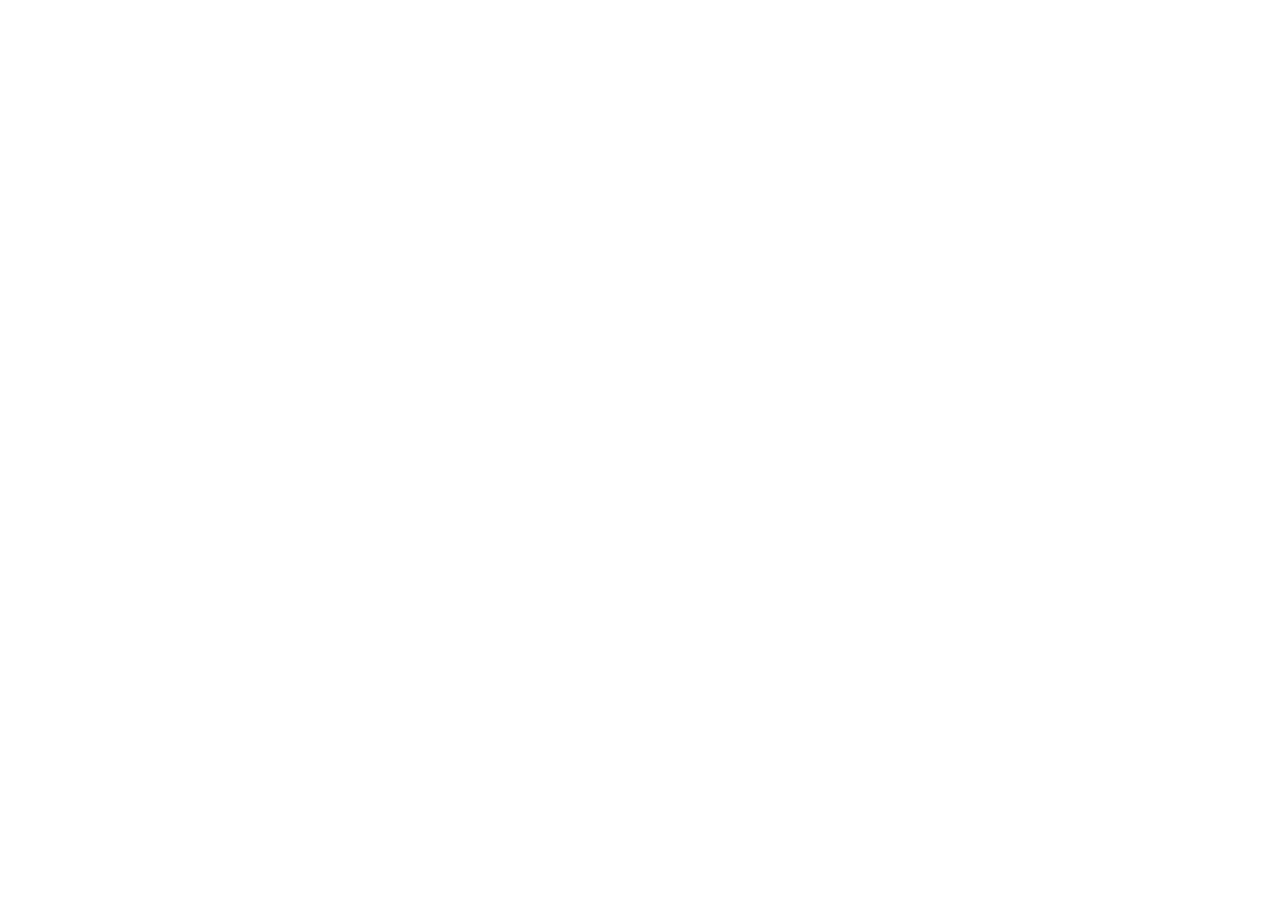
==== index.html @ c79061e7 "Initial commit" ====
<!DOCTYPE html>
<html>
    <head>
        <!-- Required meta tags -->
        <meta charset="utf-8">
        <meta name="viewport" content="width=device-width, initial-scale=1">

        <link href="https://cdn.jsdelivr.net/npm/bootstrap@5.3.0-alpha1/dist/css/bootstrap.min.css" rel="stylesheet" />
        <link href="style.css" rel="stylesheet" type="text/css" />
        <style>
            /* CSS */
            
        </style>
        
        <title>Title</title>
    </head>
    <body>
        <!-- HTML -->
        
        
        <script src="https://cdn.jsdelivr.net/npm/bootstrap@5.3.0-alpha1/dist/js/bootstrap.bundle.min.js"></script>
        <!-- <script src="script.js"></script> -->
        <script>
            // JS
            
            
        </script>
    </body>
</html>
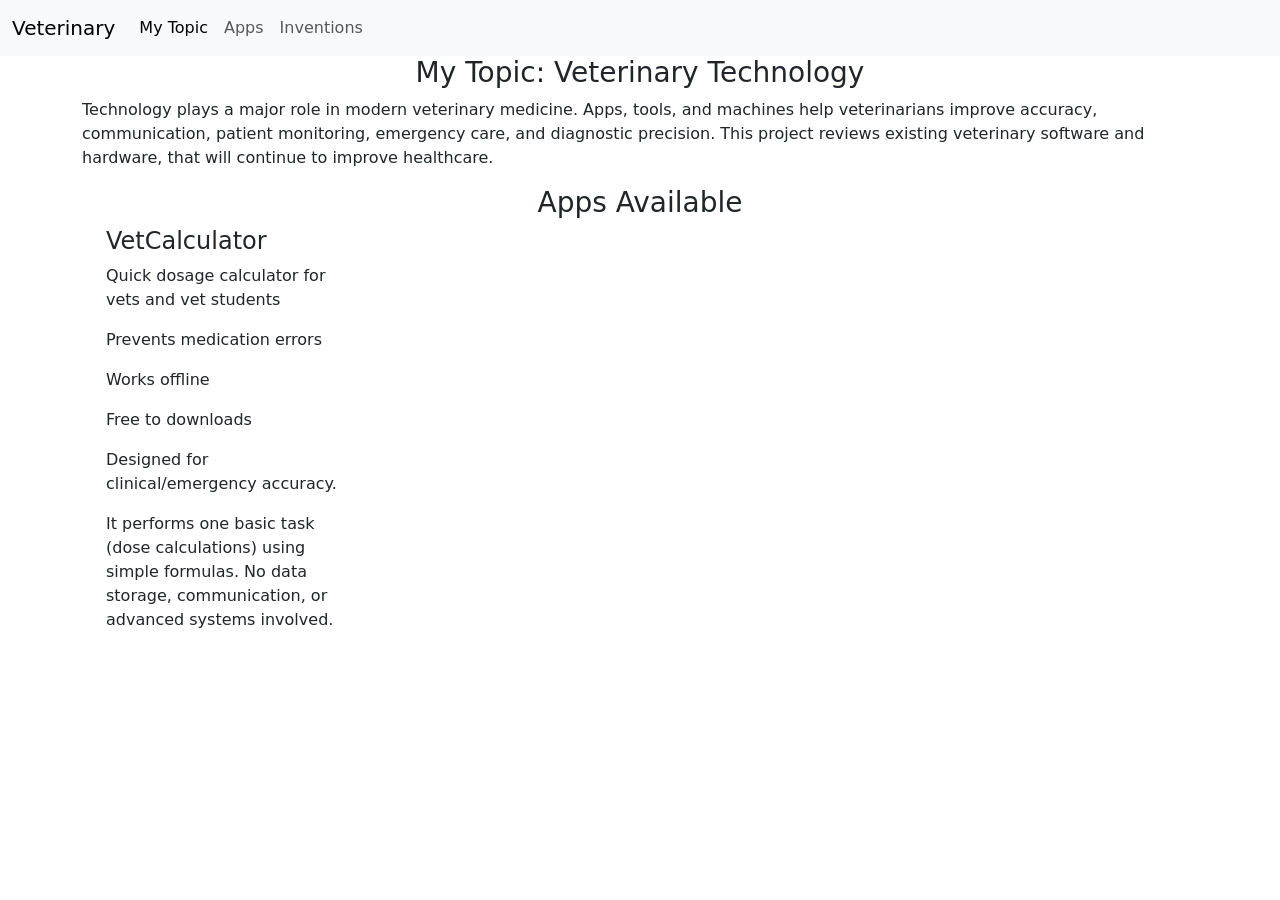
==== commit 691b7ec7: "done with part 1" ====
--- a/index.html
+++ b/index.html
@@ -4,26 +4,65 @@
         <!-- Required meta tags -->
         <meta charset="utf-8">
         <meta name="viewport" content="width=device-width, initial-scale=1">
-
+        <title>Veterinary</title>
         <link href="https://cdn.jsdelivr.net/npm/bootstrap@5.3.0-alpha1/dist/css/bootstrap.min.css" rel="stylesheet" />
         <link href="style.css" rel="stylesheet" type="text/css" />
         <style>
+
+
             /* CSS */
-            
+
         </style>
-        
-        <title>Title</title>
     </head>
+    <nav class="navbar navbar-expand-lg bg-body-tertiary">
+  <div class="container-fluid">
+    <a class="navbar-brand" href="#">Veterinary</a>
+    <button class="navbar-toggler" type="button" data-bs-toggle="collapse" data-bs-target="#navbarNavAltMarkup" aria-controls="navbarNavAltMarkup" aria-expanded="false" aria-label="Toggle navigation">
+      <span class="navbar-toggler-icon"></span>
+    </button>
+    <div class="collapse navbar-collapse" id="navbarNavAltMarkup">
+      <div class="navbar-nav">
+        <a class="nav-link active" aria-current="page" href="#">My Topic</a>
+        <a class="nav-link" href="#">Apps</a>
+        <a class="nav-link" href="#">Inventions</a>
+      </div>
+    </div>
+  </div>
+</nav>
     <body>
-        <!-- HTML -->
-        
-        
+
+
+        <div class="container" id="begin-content">
+        <div class="jumbotron dark-brown row">
+                <h3 class="text-center">My Topic: Veterinary Technology</h3>
+                <p>Technology plays a major role in modern veterinary medicine. Apps, tools, and machines help veterinarians improve accuracy, communication, patient monitoring, emergency care, and diagnostic precision. This project reviews existing veterinary software and hardware, that will continue to improve healthcare.  </p>
+            </div>
+
+
+        <div class="container-fluid dark-brown" id="Apps content">
+        <div class="container">
+            <h3 class="text-center">Apps Available </h3>
+            <div class="row">
+                <div class="col-sm-6 col-md-3">
+                    <h4>VetCalculator</h4>
+                    <p>Quick dosage calculator for vets and vet students </p>
+                    <p>Prevents medication errors</p>
+                    <p>Works offline </p>
+                    <p>Free to downloads </p>
+                    <p>Designed for clinical/emergency accuracy. </p>
+                    <p>It performs one basic task (dose calculations) using simple formulas. No data storage, communication, or advanced systems involved. </p>
+
+
+
+
+
+
         <script src="https://cdn.jsdelivr.net/npm/bootstrap@5.3.0-alpha1/dist/js/bootstrap.bundle.min.js"></script>
         <!-- <script src="script.js"></script> -->
         <script>
             // JS
-            
-            
+
+
         </script>
     </body>
-</html>+</html>
--- a/style.css
+++ b/style.css
@@ -0,0 +1,13 @@
+h2 {
+    font-size: 35px;
+}
+
+h2 {
+    font-family: "Inter", sans-serif;
+    font-weight: 450;
+    font-size: 39px;
+}
+
+
+
+
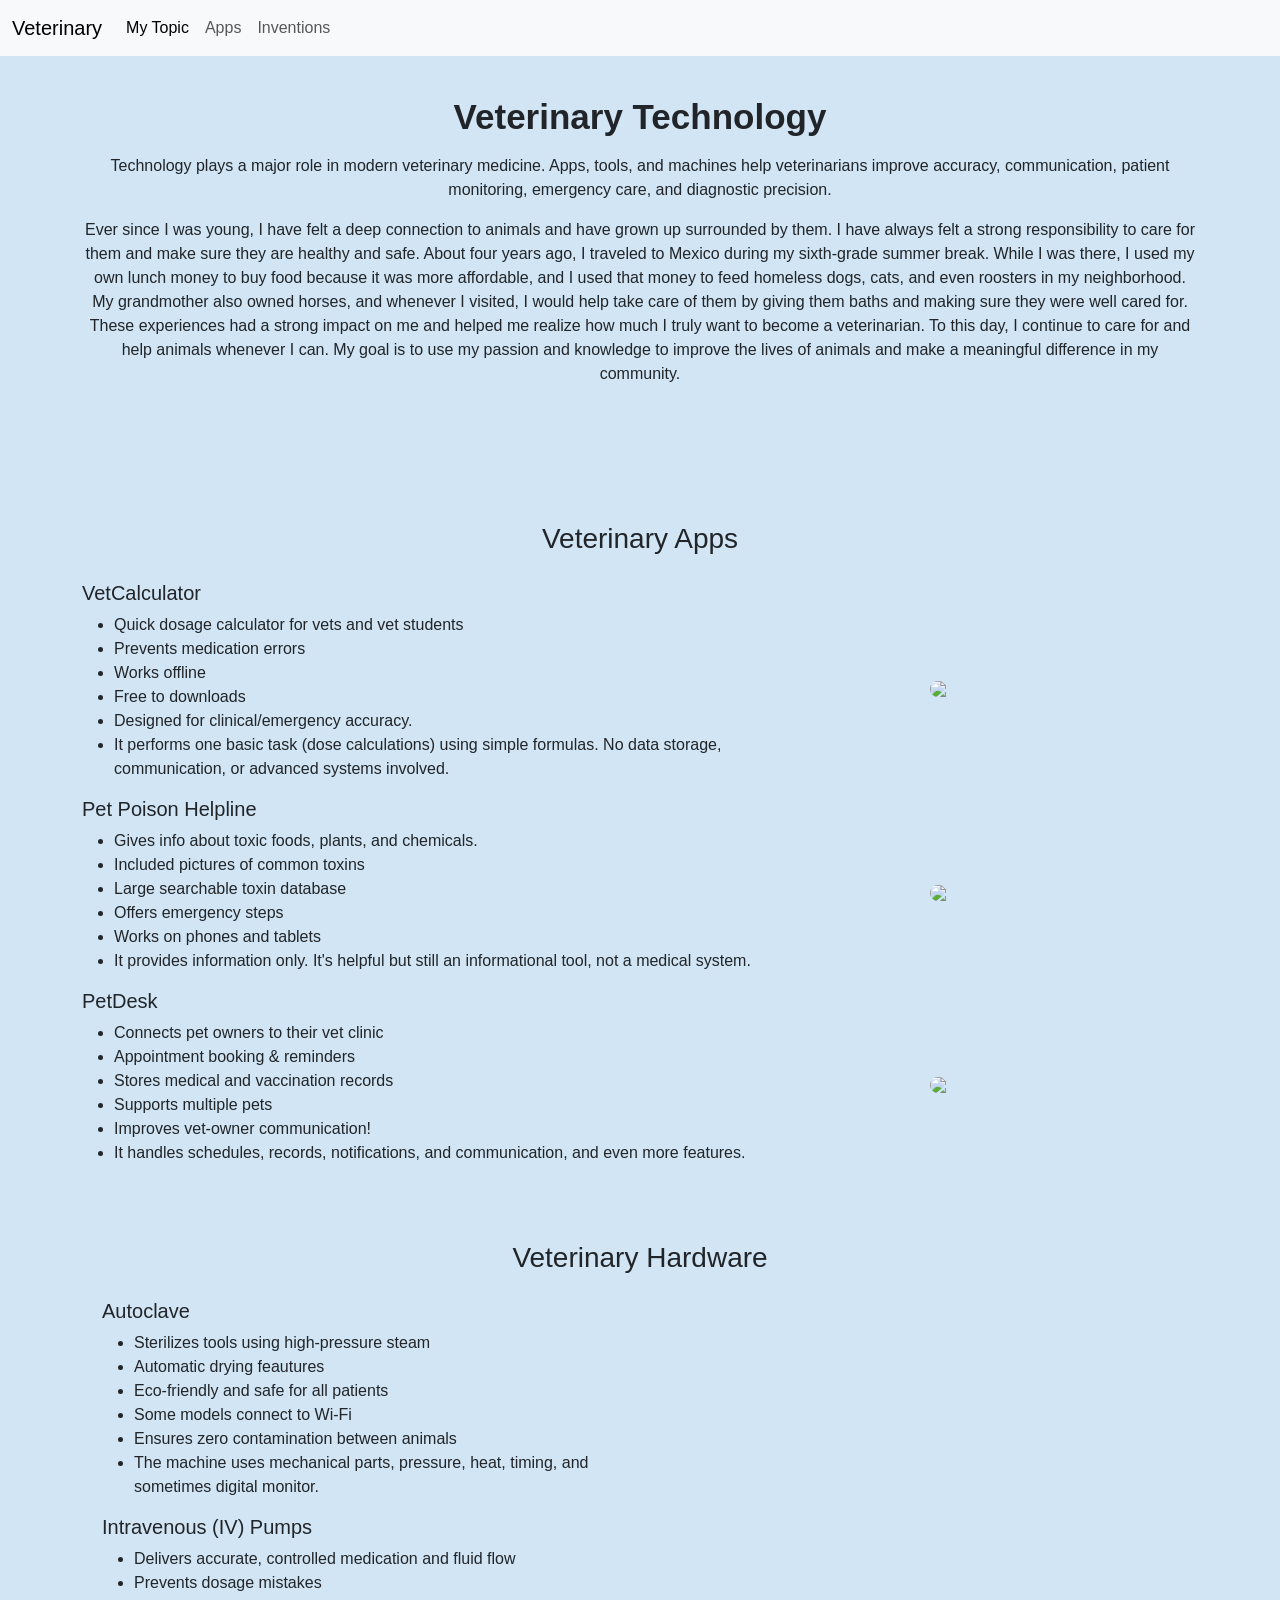
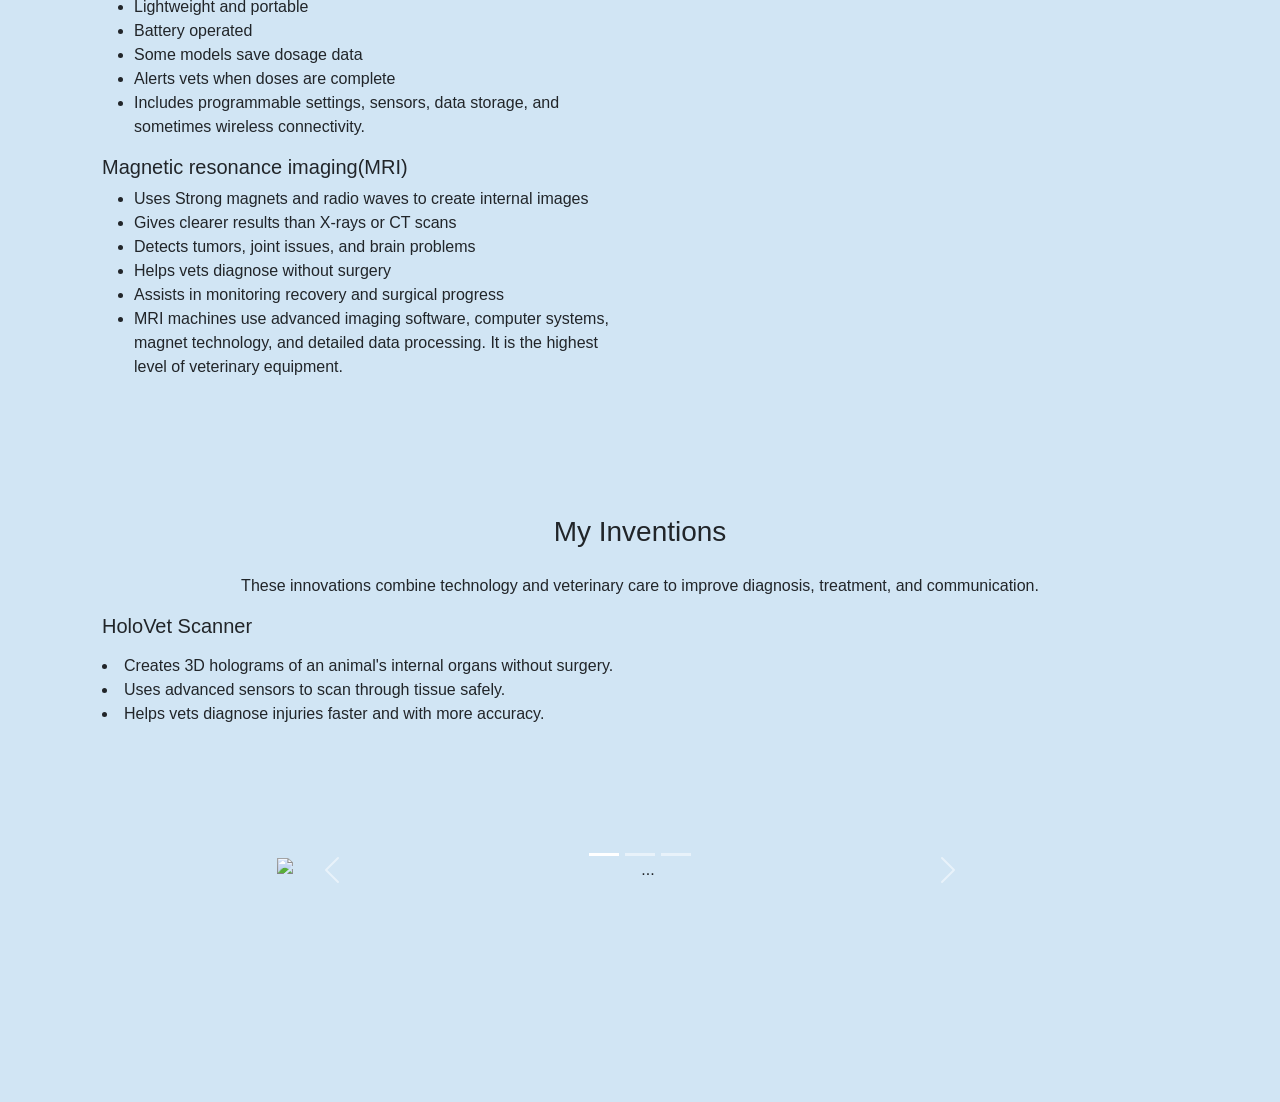
==== commit 302c103f: "pushed website" ====
--- a/index.html
+++ b/index.html
@@ -4,13 +4,11 @@
         <!-- Required meta tags -->
         <meta charset="utf-8">
         <meta name="viewport" content="width=device-width, initial-scale=1">
-        <title>Veterinary</title>
+        <title>Veterinary Technology</title>
         <link href="https://cdn.jsdelivr.net/npm/bootstrap@5.3.0-alpha1/dist/css/bootstrap.min.css" rel="stylesheet" />
         <link href="style.css" rel="stylesheet" type="text/css" />
         <style>
 
-
-            /* CSS */
 
         </style>
     </head>
@@ -29,33 +27,213 @@
     </div>
   </div>
 </nav>
-    <body>
-
-
-        <div class="container" id="begin-content">
-        <div class="jumbotron dark-brown row">
-                <h3 class="text-center">My Topic: Veterinary Technology</h3>
-                <p>Technology plays a major role in modern veterinary medicine. Apps, tools, and machines help veterinarians improve accuracy, communication, patient monitoring, emergency care, and diagnostic precision. This project reviews existing veterinary software and hardware, that will continue to improve healthcare.  </p>
-            </div>
-
-
-        <div class="container-fluid dark-brown" id="Apps content">
+    <section id="topic" class="section text-center">
+        <div class="container section-box">
+        <h2>Veterinary Technology</h2>
+
+
+
+        <p class="mt-3">
+            Technology plays a major role in modern veterinary medicine. Apps, tools, and machines help veterinarians improve accuracy, communication, patient monitoring, emergency care, and diagnostic precision.</p>
+        </p>
+
+        <p>
+            Ever since I was young, I have felt a deep connection to animals and have grown up surrounded by them. I have always felt a strong responsibility to care for them and make sure they are healthy and safe. About four years ago, I traveled to Mexico during my sixth-grade summer break. While I was there, I used my own lunch money to buy food because it was more affordable, and I used that money to feed homeless dogs, cats, and even roosters in my neighborhood.
+
+            My grandmother also owned horses, and whenever I visited, I would help take care of them by giving them baths and making sure they were well cared for. These experiences had a strong impact on me and helped me realize how much I truly want to become a veterinarian.
+
+            To this day, I continue to care for and help animals whenever I can. My goal is to use my passion and knowledge to improve the lives of animals and make a meaningful difference in my community.
+        </p>
+        </div>
+        </section>
+
+        <section id="apps" class="section">
         <div class="container">
-            <h3 class="text-center">Apps Available </h3>
-            <div class="row">
-                <div class="col-sm-6 col-md-3">
-                    <h4>VetCalculator</h4>
-                    <p>Quick dosage calculator for vets and vet students </p>
-                    <p>Prevents medication errors</p>
-                    <p>Works offline </p>
-                    <p>Free to downloads </p>
-                    <p>Designed for clinical/emergency accuracy. </p>
-                    <p>It performs one basic task (dose calculations) using simple formulas. No data storage, communication, or advanced systems involved. </p>
-
-
-
-
-
+            <h3 class="text-center">Veterinary Apps</h3>
+
+            <div class="box">
+        <div class="row align-items-center">
+
+                <div class="col-md-8">
+                <h5>VetCalculator</h5>
+                <ul>
+                    <li>Quick dosage calculator for vets and vet students </li>
+                    <li>Prevents medication errors</li>
+                    <li>Works offline </li>
+                    <li>Free to downloads </li>
+                    <li>Designed for clinical/emergency accuracy. </li>
+                    <li>It performs one basic task (dose calculations) using simple formulas. No data storage, communication, or advanced systems involved. </li>
+                </ul>
+            </div>
+
+            <div class="col-md-4">
+                <img src="https://play-lh.googleusercontent.com/Df9avM9VglJViPwrc9dJSHzu2tHljdbNBXBa_Hwi-IRsRoe0bryLy_2vdYew3vF5cUU"
+                class="app-img">
+                </div>
+
+
+                 <div class="box">
+                <div class="row align-items-center">
+
+                <div class="col-md-8">
+                <h5>Pet Poison Helpline</h5>
+                <ul>
+                    <li>Gives info about toxic foods, plants, and chemicals. </li>
+                    <li>Included pictures of common toxins</li>
+                    <li>Large searchable toxin database</li>
+                    <li>Offers emergency steps</li>
+                    <li>Works on phones and tablets</li>
+                    <li>It provides information only. It's helpful but still an informational tool, not a medical system.</li>
+                </ul>
+
+            </div>
+
+                 <div class="col-md-4">
+                <img src=https://is1-ssl.mzstatic.com/image/thumb/Purple113/v4/1b/08/1c/1b081c41-27dc-a6ee-654c-ec5f348fa02e/AppIcon-0-1x_U007emarketing-0-85-220-0-5.png/1200x630wa.jpg" class="app-img">
+                </div>
+
+                <div class="box">
+                <div class="row align-items-center">
+
+                <div class="col-md-8">
+                <h5>PetDesk</h5>
+                <ul>
+                    <li>Connects pet owners to their vet clinic </li>
+                    <li>Appointment booking & reminders </li>
+                    <li>Stores medical and vaccination records</li>
+                    <li>Supports multiple pets</li>
+                    <li>Improves vet-owner communication!</li>
+                    <li>It handles schedules, records, notifications, and communication, and even more features.</li>
+                </ul>
+            </div>
+
+            <div class="col-md-4">
+                <img src="https://play-lh.googleusercontent.com/-3gZzgPa9FwSl4FtpwWyE6Pc0M-bJXBDUEVofoixlimp2ZYl0F7-VbHDM9kadu2x57w" class="app-img">
+                </div>
+
+                <section class="section">
+                    <div class="container">
+                      <h3 class="text-center">Veterinary Hardware</h3>
+
+              <div class="row">
+
+                <div class="col-md-6">
+                    <div class="box">
+                <h5>Autoclave</h5>
+                <ul>
+                    <li>Sterilizes tools using high-pressure steam </li>
+                    <li>Automatic drying feautures </li>
+                    <li>Eco-friendly and safe for all patients</li>
+                    <li>Some models connect to Wi-Fi</li>
+                    <li>Ensures zero contamination between animals</li>
+                    <li>The machine uses mechanical parts, pressure, heat, timing, and sometimes digital monitor.</li>
+                </ul>
+
+                   </div>
+
+
+
+                   <div class="box">
+                <h5>Intravenous (IV) Pumps</h5>
+                <ul>
+                    <li>Delivers accurate, controlled medication and fluid flow </li>
+                    <li>Prevents dosage mistakes</li>
+                    <li>Lightweight and portable</li>
+                    <li>Battery operated</li>
+                    <li>Some models save dosage data</li>
+                    <li>Alerts vets when doses are complete</li>
+                    <li>Includes programmable settings, sensors, data storage, and sometimes wireless connectivity.</li>
+                </ul>
+
+                   </div>
+
+                   <div class="box">
+                <h5>Magnetic resonance imaging(MRI)</h5>
+                <ul>
+                    <li>Uses Strong magnets and radio waves to create internal images</li>
+                    <li>Gives clearer results than X-rays or CT scans</li>
+                    <li>Detects tumors, joint issues, and brain problems</li>
+                    <li>Helps vets diagnose without surgery</li>
+                    <li>Assists in monitoring recovery and surgical progress</li>
+                    <li>MRI machines use advanced imaging software, computer systems, magnet technology, and detailed data processing. It is the highest level of veterinary equipment.</li>
+                </ul>
+            </div>
+        </section>
+
+            <section id="inventions"
+            class="section">
+            <div class="container">
+                <h3 class="text-center">My Inventions</h3>
+
+                <p class="text-center">These innovations combine technology and veterinary care to improve diagnosis, treatment, and communication.
+                </p>
+
+                <div class="row">
+
+                <div class="col-md-6">
+                <div class="box">
+                <h5>HoloVet Scanner</h5>
+                <P>
+                    <li>Creates 3D holograms of an animal's internal organs without surgery.
+                    <li>Uses advanced sensors to scan through tissue safely.
+                    <li>Helps vets diagnose injuries faster and with more accuracy.
+
+          </p>
+        </div>
+      </div>
+                </P>
+
+
+                <div class="aframe box">
+                    <a-scene embedded>
+                    <a-box position="0 1 -3"color="blue></a-box>
+                    <a-camera position="0 1.6 0"></a-camera>
+                    </a-scene>
+                    </div>
+
+
+                    <section class="section">
+                        <div class="container text-center">
+
+
+        <div id="carouselExampleCaptions" class="carousel slide">
+  <div class="carousel-indicators">
+    <button type="button" data-bs-target="#carouselExampleCaptions" data-bs-slide-to="0" class="active" aria-current="true" aria-label="Slide 1"></button>
+    <button type="button" data-bs-target="#carouselExampleCaptions" data-bs-slide-to="1" aria-label="Slide 2"></button>
+    <button type="button" data-bs-target="#carouselExampleCaptions" data-bs-slide-to="2" aria-label="Slide 3"></button>
+  </div>
+  <div class="carousel-inner">
+    <div class="carousel-item active">
+      <img src="https://github.com/user-attachments/assets/8af247ac-048a-4324-99e9-edb4655b66dc" class="d-block w-100" alt="...">
+      <div class="carousel-caption d-none d-md-block">
+        <h5>HOLO-VET SCANNER</h5>
+        <p>A scanner that creates 3D images of an animal’s internal organs, helping veterinarians diagnose conditions quickly and without surgery.</p>
+      </div>
+    </div>
+    <div class="carousel-item">
+      <img src="https://github.com/user-attachments/assets/a8497831-e5e3-4878-b86f-2ae6dce31ac6" class="d-block w-100" alt="...">
+      <div class="carousel-caption d-none d-md-block">
+        <h5>SMARTBANDAGE</h5>
+        <p>An advanced bandage that monitors wounds in real time, detecting infection and sending alerts to veterinarians to improve healing.</p>
+      </div>
+    </div>
+    <div class="carousel-item">
+      <img src="https://github.com/user-attachments/assets/855fb7d8-e693-4d19-b00f-d919a4e7f797" class="d-block w-100" alt="...">
+      <div class="carousel-caption d-none d-md-block">
+        <h5>PET EMOTIONS TRANSLATOR </h5>
+        <p>A device that analyzes body signals and heart rate to understand an animal’s emotions, helping both vets and animals with better and more comfortable care.</p>
+      </div>
+    </div>
+  </div>
+  <button class="carousel-control-prev" type="button" data-bs-target="#carouselExampleCaptions" data-bs-slide="prev">
+    <span class="carousel-control-prev-icon" aria-hidden="true"></span>
+    <span class="visually-hidden">Previous</span>
+  </button>
+  <button class="carousel-control-next" type="button" data-bs-target="#carouselExampleCaptions" data-bs-slide="next">
+    <span class="carousel-control-next-icon" aria-hidden="true"></span>
+    <span class="visually-hidden">Next</span>
+  </button>
+</div>
 
         <script src="https://cdn.jsdelivr.net/npm/bootstrap@5.3.0-alpha1/dist/js/bootstrap.bundle.min.js"></script>
         <!-- <script src="script.js"></script> -->
--- a/style.css
+++ b/style.css
@@ -1,13 +1,55 @@
-h2 {
-    font-size: 35px;
+body {
+  font-family: "Inter", sans-serif;
+  background-color: #D1E5F4;
 }
 
+
+#topic {
+  margin-top: -20px;
+}
+
+
 h2 {
-    font-family: "Inter", sans-serif;
-    font-weight: 450;
-    font-size: 39px;
+  font-size: 35px;
+  font-weight: 600;
+}
+
+h3 {
+  margin-bottom: 25px;
+}
+
+
+.carousel {
+  width: 70%;
+  margin: 40px auto;
+}
+
+
+.app-img {
+  width: 80%;
+  max-width: 180px;
+  height: auto;
+  display: block;
+  margin: 0 auto;
+  border-radius: 10px;
+}
+
+
+.section {
+  padding: 60px 20px;
+}
+
+
+.container .section-box {
+  max-width: 900px;
+  margin: 0 auto;
+  padding: 40px;
+  background: white;
+  border-radius: 12px;
+
 }
 
 
 
 
+
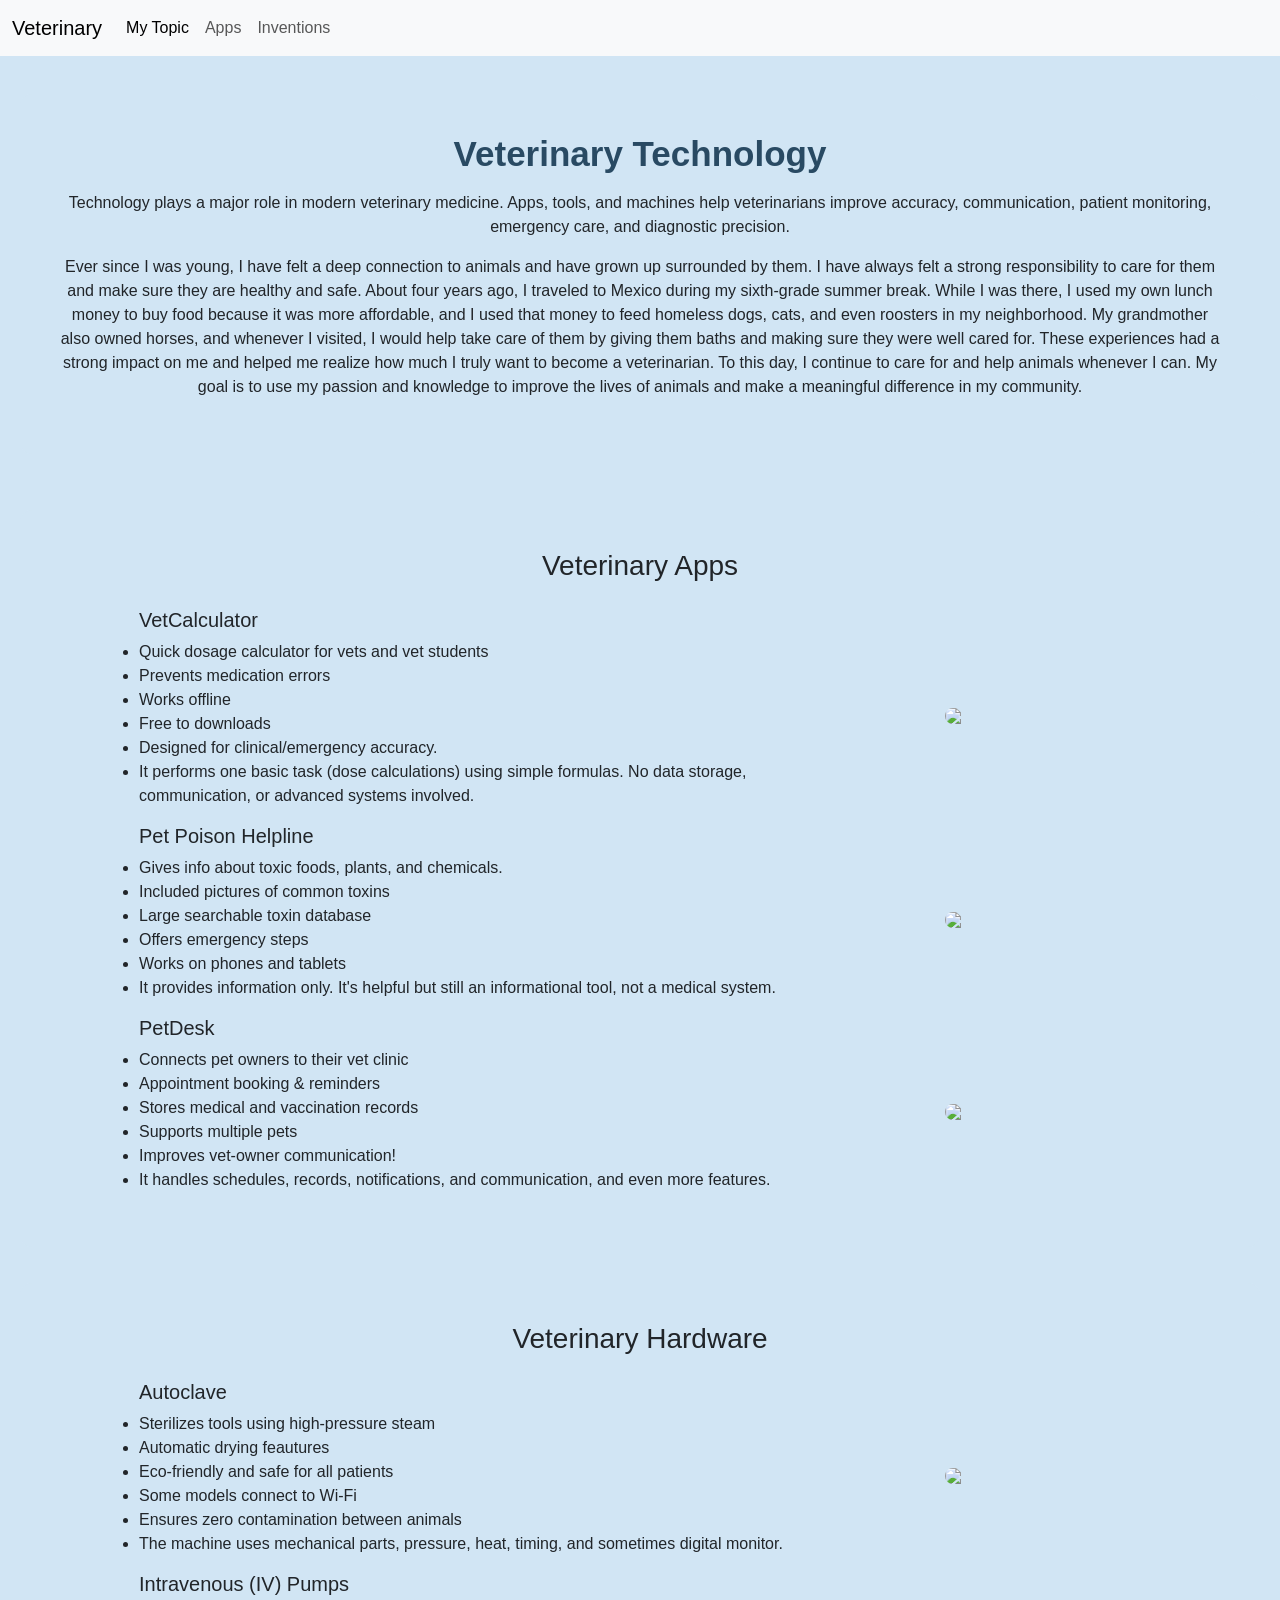
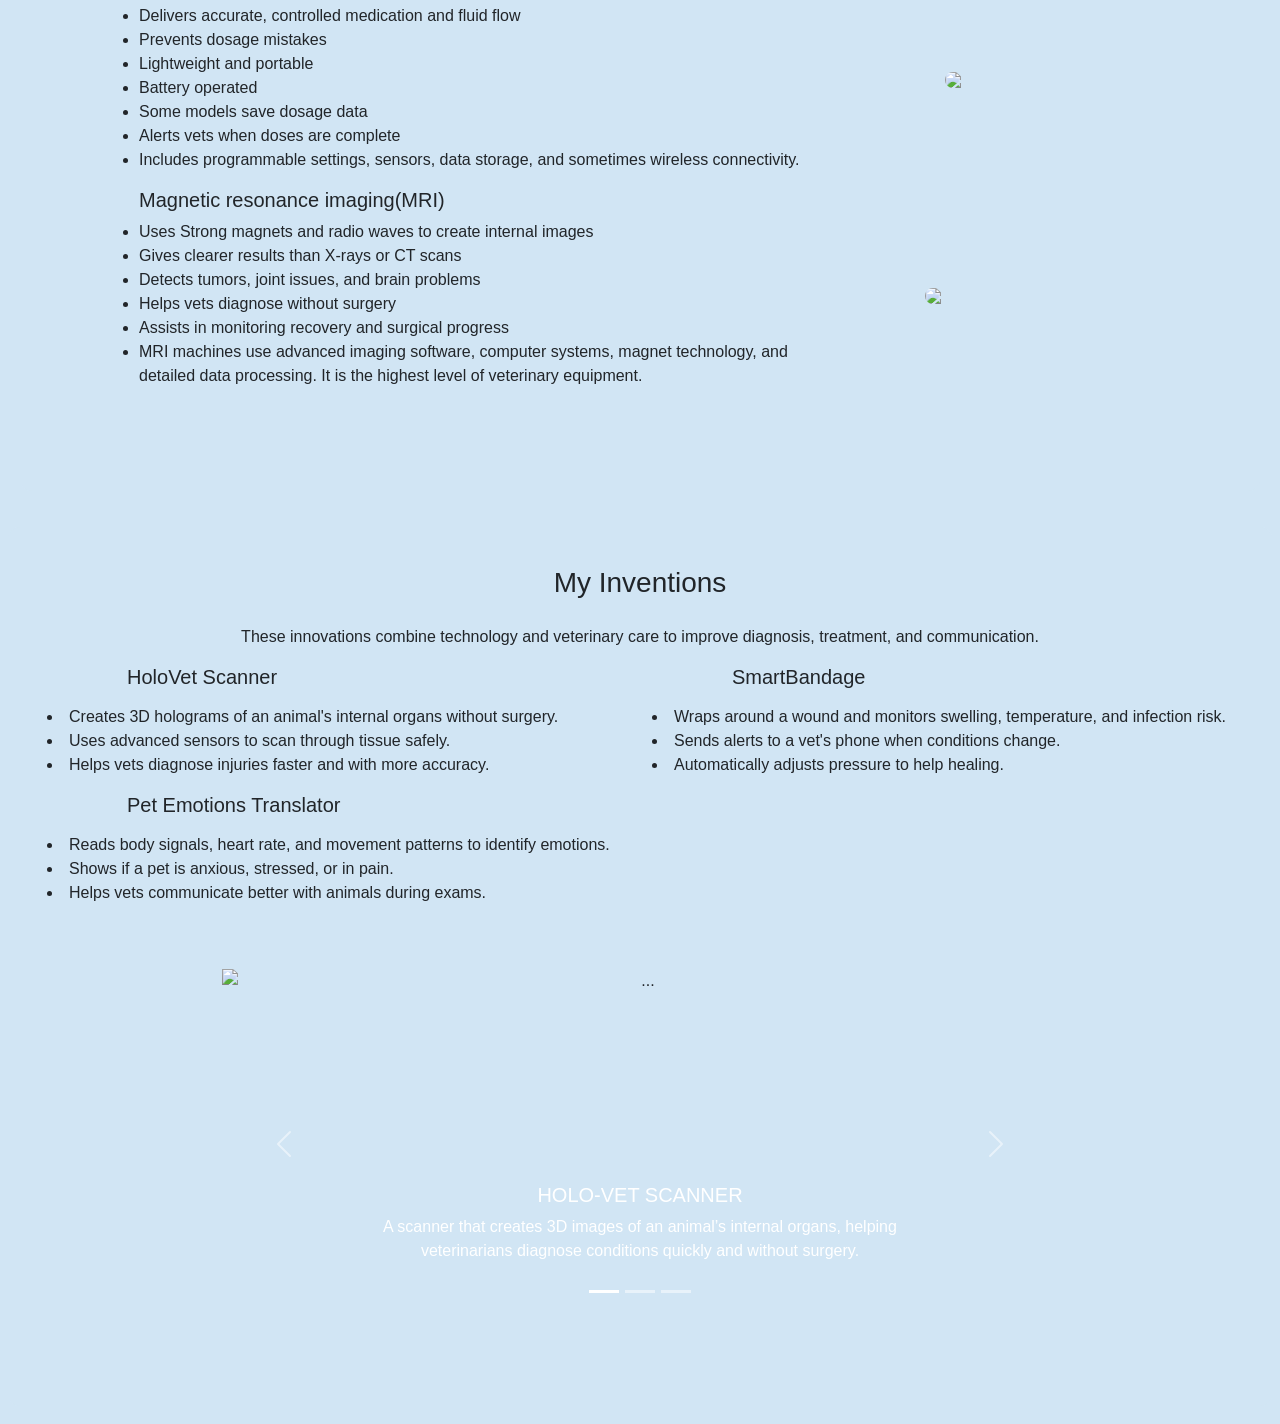
==== commit 3205fdab: "smartbandage fix" ====
--- a/index.html
+++ b/index.html
@@ -8,7 +8,6 @@
         <link href="https://cdn.jsdelivr.net/npm/bootstrap@5.3.0-alpha1/dist/css/bootstrap.min.css" rel="stylesheet" />
         <link href="style.css" rel="stylesheet" type="text/css" />
         <style>
-
 
         </style>
     </head>
@@ -27,11 +26,9 @@
     </div>
   </div>
 </nav>
-    <section id="topic" class="section text-center">
+      <section id="topic" class="section text-center">
         <div class="container section-box">
         <h2>Veterinary Technology</h2>
-
-
 
         <p class="mt-3">
             Technology plays a major role in modern veterinary medicine. Apps, tools, and machines help veterinarians improve accuracy, communication, patient monitoring, emergency care, and diagnostic precision.</p>
@@ -47,8 +44,8 @@
         </div>
         </section>
 
-        <section id="apps" class="section">
-        <div class="container">
+        <section id="topic" class="section text">
+        <div class="container section-box">
             <h3 class="text-center">Veterinary Apps</h3>
 
             <div class="box">
@@ -66,6 +63,7 @@
                 </ul>
             </div>
 
+
             <div class="col-md-4">
                 <img src="https://play-lh.googleusercontent.com/Df9avM9VglJViPwrc9dJSHzu2tHljdbNBXBa_Hwi-IRsRoe0bryLy_2vdYew3vF5cUU"
                 class="app-img">
@@ -107,18 +105,21 @@
                 </ul>
             </div>
 
+
+
             <div class="col-md-4">
                 <img src="https://play-lh.googleusercontent.com/-3gZzgPa9FwSl4FtpwWyE6Pc0M-bJXBDUEVofoixlimp2ZYl0F7-VbHDM9kadu2x57w" class="app-img">
                 </div>
-
-                <section class="section">
-                    <div class="container">
+                 </section>
+
+        <section id="hardware" class="section text">
+        <div class="container section-box">
                       <h3 class="text-center">Veterinary Hardware</h3>
 
-              <div class="row">
-
-                <div class="col-md-6">
-                    <div class="box">
+              <div class="box">
+                <div class="row align-items-center">
+
+                <div class="col-md-8">
                 <h5>Autoclave</h5>
                 <ul>
                     <li>Sterilizes tools using high-pressure steam </li>
@@ -128,13 +129,21 @@
                     <li>Ensures zero contamination between animals</li>
                     <li>The machine uses mechanical parts, pressure, heat, timing, and sometimes digital monitor.</li>
                 </ul>
-
                    </div>
 
-
-
-                   <div class="box">
+                   <div class="col-md-4">
+                <img src="https://www.priorclave.com/en-us/wp-content/uploads/sites/3/2018/09/autoclave-double-door-steam-autoclave-01-640x640.png"
+                class="app-img">
+                </div>
+
+              </div>
+            </div>
+                    <div class="box">
+                   <div class="row align-items-center mb-5">
+
+                   <div class="col-md-8">
                 <h5>Intravenous (IV) Pumps</h5>
+
                 <ul>
                     <li>Delivers accurate, controlled medication and fluid flow </li>
                     <li>Prevents dosage mistakes</li>
@@ -143,12 +152,22 @@
                     <li>Some models save dosage data</li>
                     <li>Alerts vets when doses are complete</li>
                     <li>Includes programmable settings, sensors, data storage, and sometimes wireless connectivity.</li>
-                </ul>
-
+                     </ul>
                    </div>
 
-                   <div class="box">
+
+                <div class="col-md-4">
+                <img src="https://www.antechdiagnostics.com/wp-content/uploads/2024/12/VetIV_Left-wpcf_350x271.png"
+                class="app-img">
+                </div>
+
+
+                <div class="box"></div>
+                <div class="row align-items-center">
+
+                <div class="col-md-8">
                 <h5>Magnetic resonance imaging(MRI)</h5>
+
                 <ul>
                     <li>Uses Strong magnets and radio waves to create internal images</li>
                     <li>Gives clearer results than X-rays or CT scans</li>
@@ -158,11 +177,24 @@
                     <li>MRI machines use advanced imaging software, computer systems, magnet technology, and detailed data processing. It is the highest level of veterinary equipment.</li>
                 </ul>
             </div>
-        </section>
-
+
+            <div class="col-md-4">
+                <img src="https://cff2.earth.com/uploads/2018/10/16191600/MRI-scans-show-that-dogs-can-understand-some-of-what-we-say.jpg"
+                class="app-img">
+                </div>
+
+                </div>
+              </div>
+
+            </div>
+          </section>
+
+          <div class="row">
+
+            <div
             <section id="inventions"
             class="section">
-            <div class="container">
+            <div class="container section-box">
                 <h3 class="text-center">My Inventions</h3>
 
                 <p class="text-center">These innovations combine technology and veterinary care to improve diagnosis, treatment, and communication.
@@ -181,8 +213,29 @@
           </p>
         </div>
       </div>
-                </P>
-
+
+                <div class="col-md-6">
+                <div class="box">
+                <h5>SmartBandage</h5>
+                <P>
+                    <li>Wraps around a wound and monitors swelling, temperature, and infection risk.
+                    <li>Sends alerts to a vet's phone when conditions change.
+                    <li>Automatically adjusts pressure to help healing.
+          </p>
+        </div>
+      </div>
+
+
+      <div class="col-md-6">
+                <div class="box">
+                <h5>Pet Emotions Translator</h5>
+                <P>
+                    <li>Reads body signals, heart rate, and movement patterns to identify emotions.
+                    <li>Shows if a pet is anxious, stressed, or in pain.
+                    <li>Helps vets communicate better with animals during exams.
+          </p>
+        </div>
+      </div>
 
                 <div class="aframe box">
                     <a-scene embedded>
--- a/style.css
+++ b/style.css
@@ -5,13 +5,14 @@
 
 
 #topic {
-  margin-top: -20px;
+  margin-top: 20px;
 }
 
 
 h2 {
   font-size: 35px;
-  font-weight: 600;
+  font-weight: 800;
+  color: #294a63
 }
 
 h3 {
@@ -36,20 +37,49 @@
 
 
 .section {
-  padding: 60px 20px;
+  padding: 18px 20px;
 }
 
 
-.container .section-box {
-  max-width: 900px;
+body {
+  background-image: url('https://winchestervetclinic.com/wp-content/uploads/2024/01/Contact-video-fallback-image-1.webp');
+  background-repeat: no-repeat;
+  background-attachment: fixed;
+  background-size: cover;
+  background-position: center;
+}
+
+.section-box {
+  max-width: 3000px;
   margin: 0 auto;
-  padding: 40px;
-  background: white;
+  padding: 39px;
+  background: #D1E5F4;
   border-radius: 12px;
 
+}
+
+.carousel {
+  width: 75%;
+  max-width: 850px;
+  margin: 30px auto
+}
+
+.carousel-item {
+  height: 350px
+}
+
+.carousel-inner img {
+  height: 100%;
+  width: 100%;
+  object-fit: cover;
+}
+
+.box ul,
+.box p,
+.box h5 {
+  padding-left: 80px;
 }
 
 
 
 
-
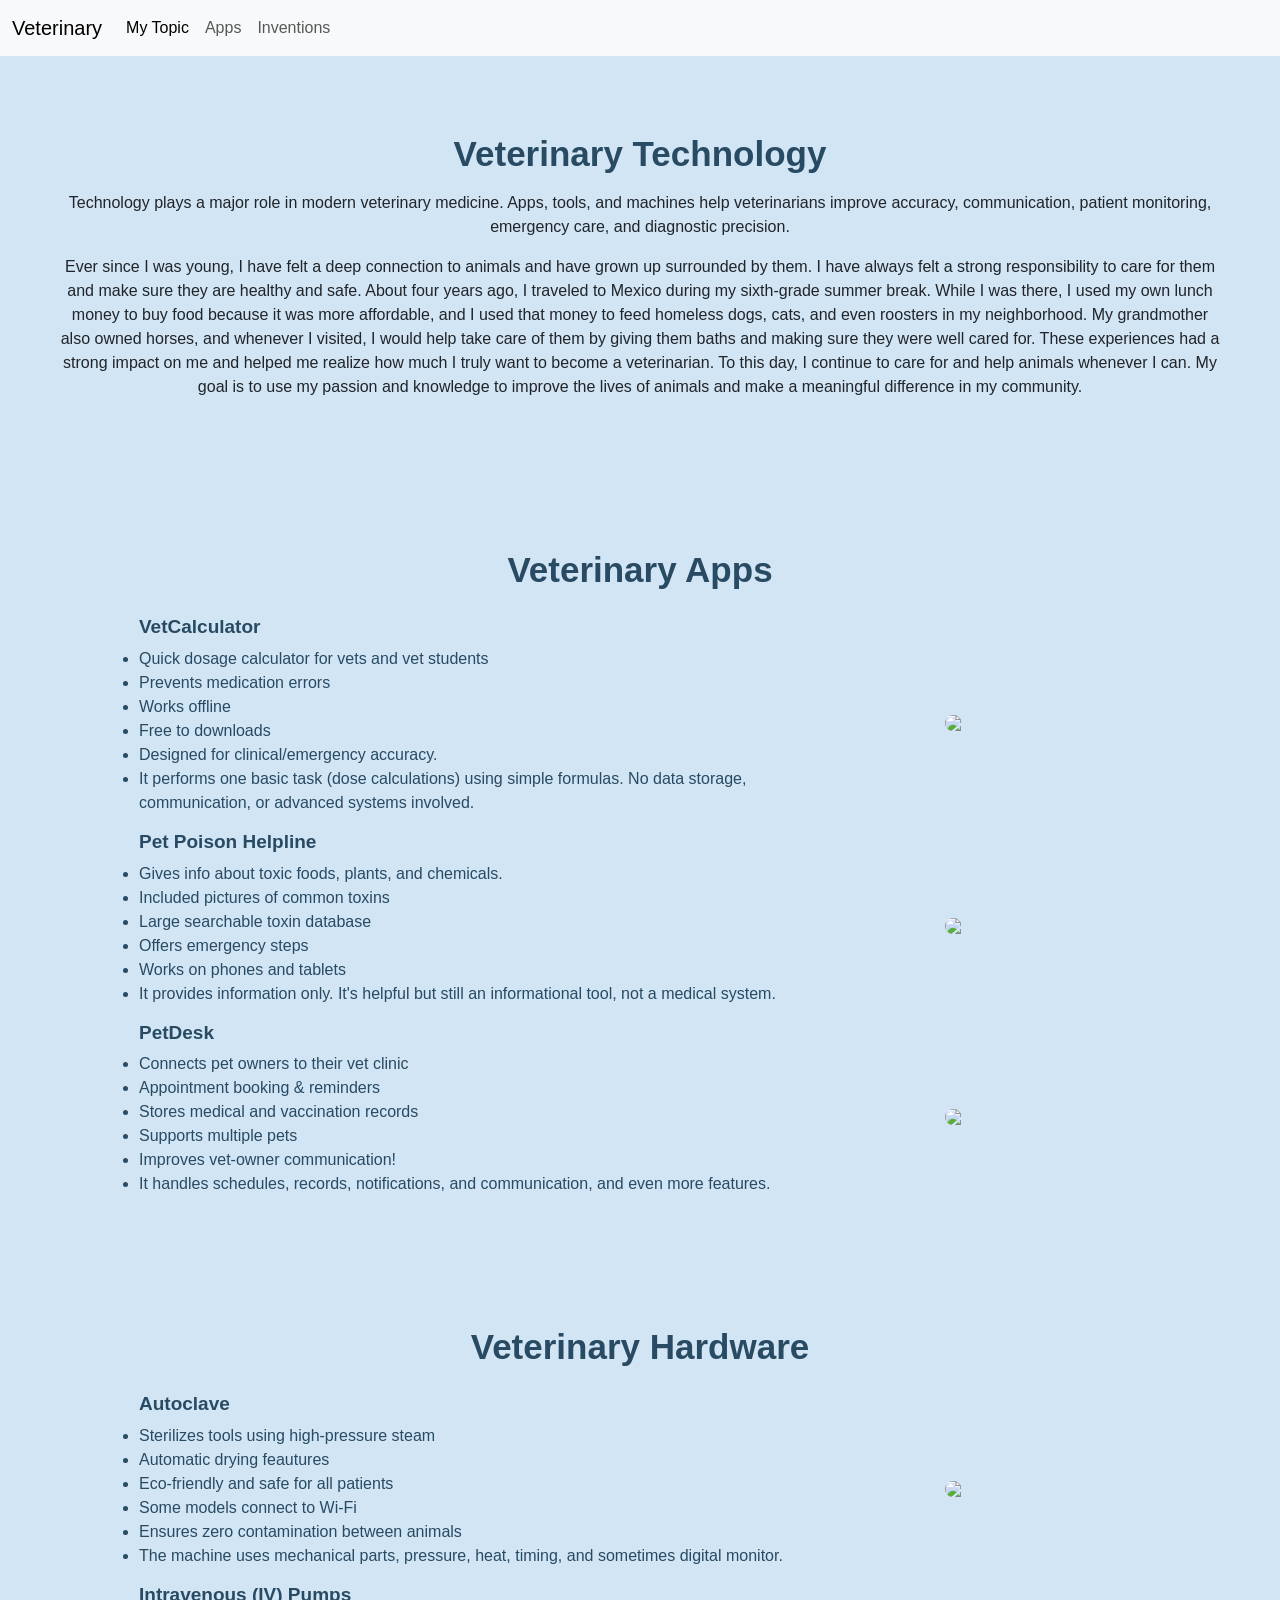
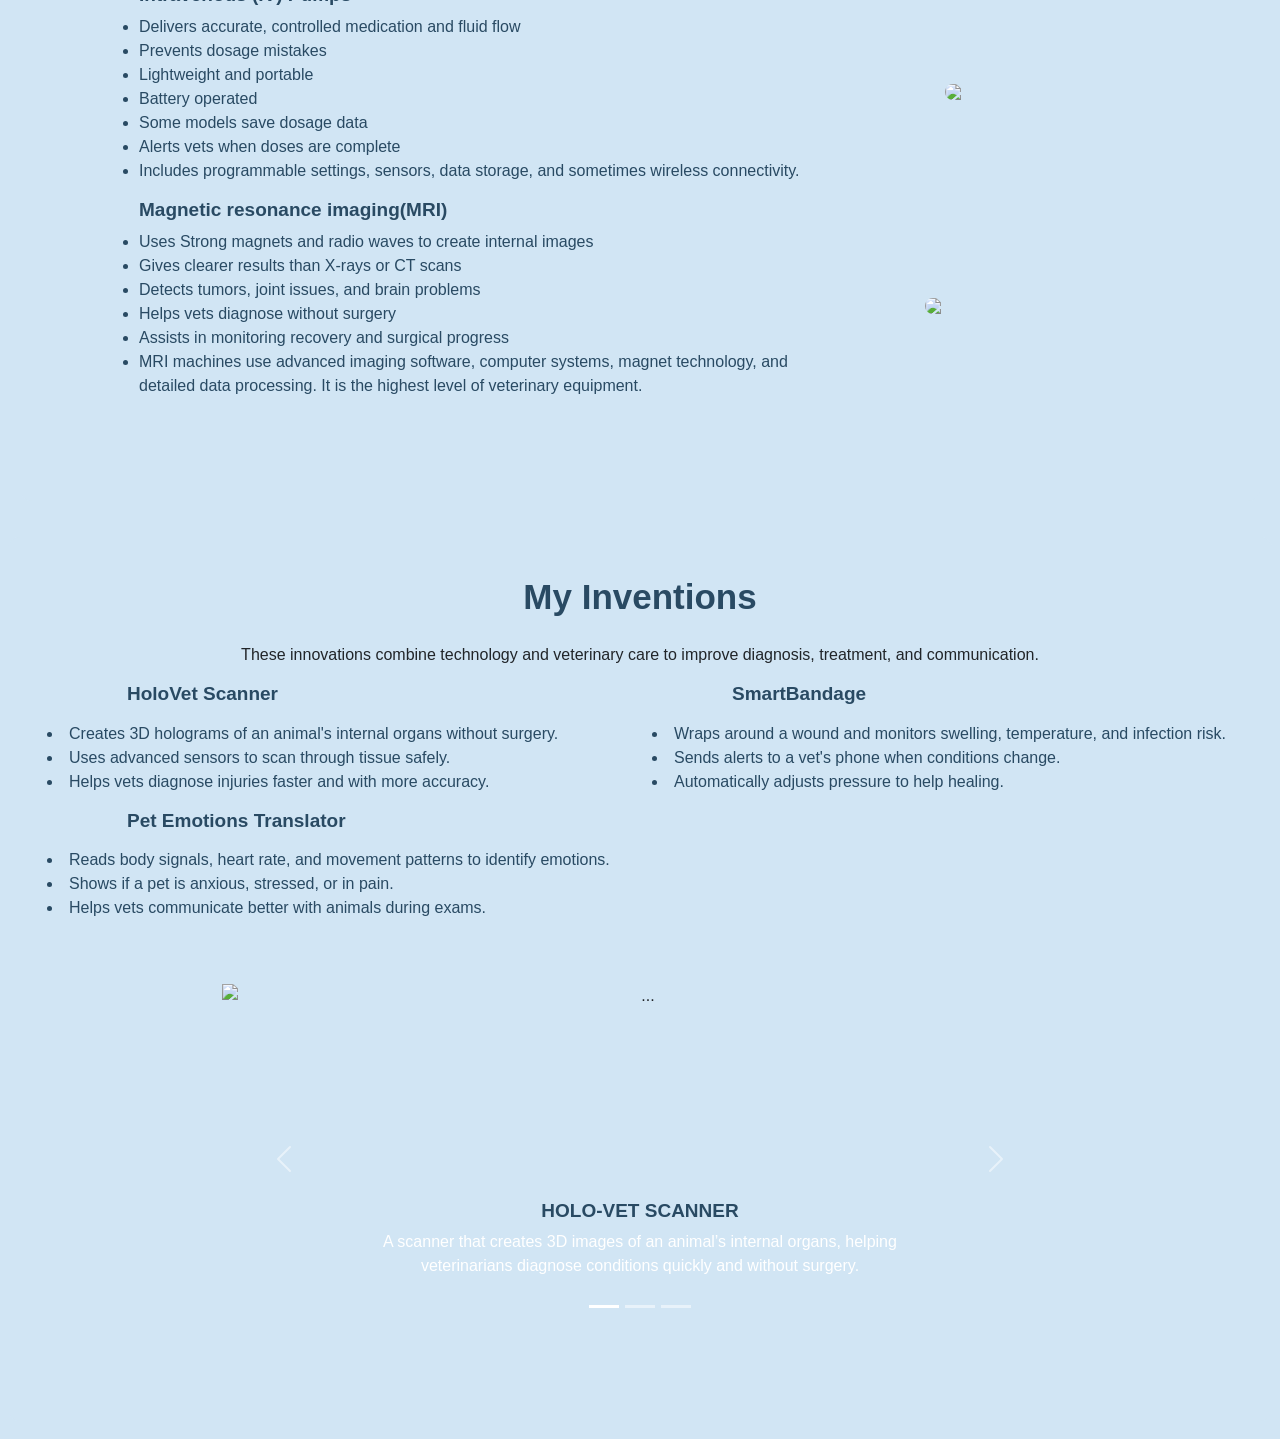
==== commit e6e3b92e: "fixed font color and size" ====
--- a/index.html
+++ b/index.html
@@ -8,6 +8,7 @@
         <link href="https://cdn.jsdelivr.net/npm/bootstrap@5.3.0-alpha1/dist/css/bootstrap.min.css" rel="stylesheet" />
         <link href="style.css" rel="stylesheet" type="text/css" />
         <style>
+
 
         </style>
     </head>
@@ -169,12 +170,12 @@
                 <h5>Magnetic resonance imaging(MRI)</h5>
 
                 <ul>
-                    <li>Uses Strong magnets and radio waves to create internal images</li>
-                    <li>Gives clearer results than X-rays or CT scans</li>
-                    <li>Detects tumors, joint issues, and brain problems</li>
-                    <li>Helps vets diagnose without surgery</li>
-                    <li>Assists in monitoring recovery and surgical progress</li>
-                    <li>MRI machines use advanced imaging software, computer systems, magnet technology, and detailed data processing. It is the highest level of veterinary equipment.</li>
+                      <li>Uses Strong magnets and radio waves to create internal images</li>
+                      <li>Gives clearer results than X-rays or CT scans</li>
+                      <li>Detects tumors, joint issues, and brain problems</li>
+                      <li>Helps vets diagnose without surgery</li>
+                      <li>Assists in monitoring recovery and surgical progress</li>
+                      <li>MRI machines use advanced imaging software, computer systems, magnet technology, and detailed data processing. It is the highest level of veterinary equipment.</li>
                 </ul>
             </div>
 
@@ -236,6 +237,7 @@
           </p>
         </div>
       </div>
+    </div>
 
                 <div class="aframe box">
                     <a-scene embedded>
@@ -247,6 +249,9 @@
 
                     <section class="section">
                         <div class="container text-center">
+
+                          <script src="https://aframe.io/releases/1.6.0/aframe.min.js"></script>
+
 
 
         <div id="carouselExampleCaptions" class="carousel slide">
--- a/style.css
+++ b/style.css
@@ -16,8 +16,28 @@
 }
 
 h3 {
+  font-size: 35px;
+  font-weight: 800;
+  color: #294a63
+}
+
+
+h5 {
+  font-size: 19px;
+  font-weight: 600;
+  color: #294a63
+}
+
+li {
+  font-size: 16px;
+  font-weight: 200;
+  color: #294a63
+}
+
+h3 {
   margin-bottom: 25px;
 }
+
 
 
 .carousel {
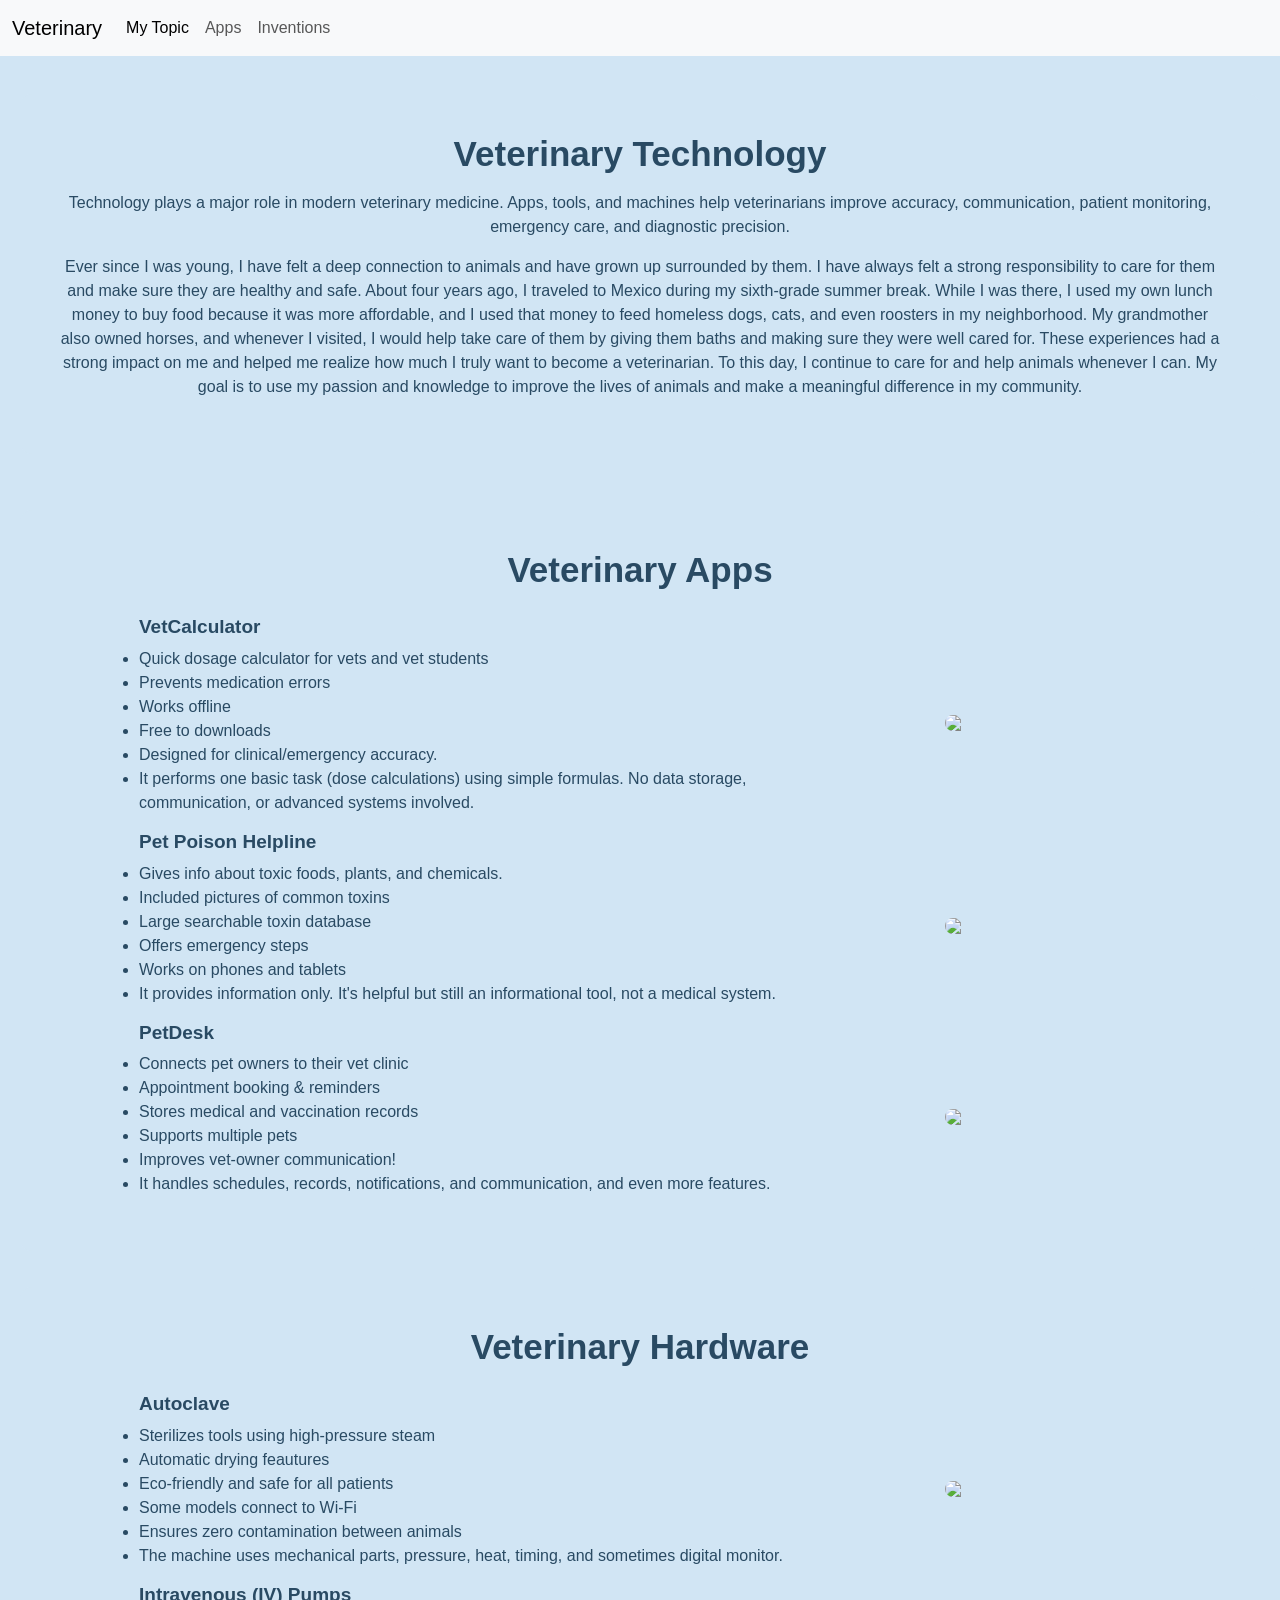
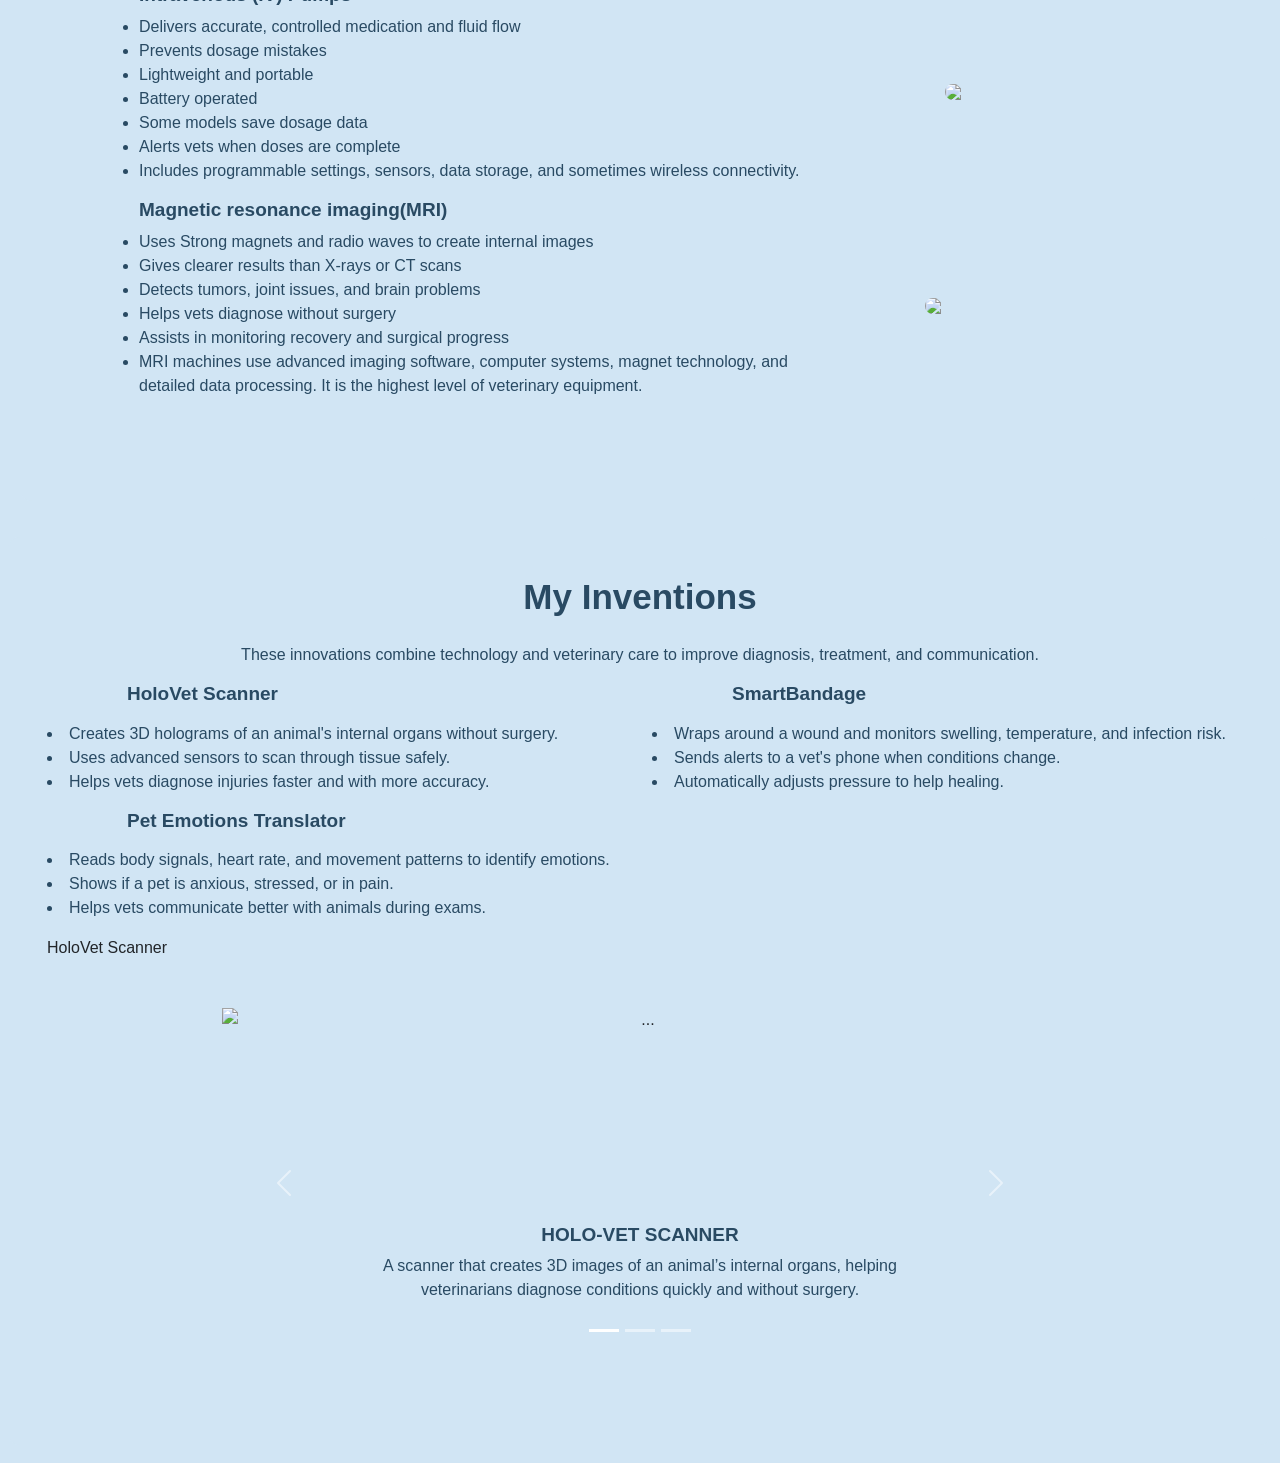
==== commit eeaa9baf: "fixed aframe inventions" ====
--- a/index.html
+++ b/index.html
@@ -240,10 +240,115 @@
     </div>
 
                 <div class="aframe box">
-                    <a-scene embedded>
-                    <a-box position="0 1 -3"color="blue></a-box>
-                    <a-camera position="0 1.6 0"></a-camera>
-                    </a-scene>
+<div class="aframe box">
+
+<script src="https://aframe.io/releases/1.6.0/aframe.min.js"></script>
+
+<a-scene embedded style="height:400px; width:100%;">
+
+
+    <a-sky color="#D1E5F4"></a-sky>
+
+
+    <a-plane
+        position="0 0 -4"
+        rotation="-90 0 0"
+        width="10"
+        height="10"
+        color="#b8d4e3">
+    </a-plane>
+
+  HoloVet Scanner
+
+<a-box
+    position="-2 1 -5"
+    color="#4cc9f0"
+    depth="1"
+    height="1"
+    width="1"
+    opacity="0.7"
+    animation="property: rotation; to: 0 360 0; loop: true; dur: 6000">
+</a-box>
+
+
+<a-torus
+    position="-2 1 -5"
+    radius="1"
+    radius-tubular="0.05"
+    color="#90e0ef"
+    animation="property: rotation; to: 360 0 360; loop: true; dur: 4000">
+</a-torus>
+
+
+<a-cylinder
+    position="-2 0.5 -5"
+    radius="0.08"
+    height="2"
+    color="#caf0f8"
+    opacity="0.5">
+</a-cylinder>
+
+<a-text
+    value="HoloVet Scanner"
+    position="-3 2.2 -5"
+    color="#294a63"
+    width="6">
+</a-text>
+
+    <!-- SmartBandage -->
+    <a-cylinder
+        position="0 1 -5"
+        radius="0.5"
+        height="1.5"
+        color="#90e0ef"
+        animation="property: position; dir: alternate; dur: 2000; loop: true; to: 0 1.3 -5">
+    </a-cylinder>
+
+    <a-text
+        value="SmartBandage"
+        position="-1 2 -5"
+        color="#294a63"
+        width="5">
+    </a-text>
+
+    <!-- Pet Emotion Translator -->
+
+<!-- Main device (rounded rectangle) -->
+<a-box
+    position="2 1 -5"
+    width="1.4"
+    height="0.8"
+    depth="0.2"
+    color="#48cae4"
+    animation="property: rotation; to: 0 360 0; loop: true; dur: 5000">
+</a-box>
+
+<!-- Screen -->
+<a-plane
+    position="2 1 -4.89"
+    width="0.8"
+    height="0.4"
+    color="#ffffff"
+    opacity="0.8">
+</a-plane>
+
+<!-- Small “signal dots” to show emotion scanning -->
+<a-sphere position="1.6 1.3 -5" radius="0.05" color="#0077b6"></a-sphere>
+<a-sphere position="2 1.4 -5" radius="0.05" color="#0077b6"></a-sphere>
+<a-sphere position="2.4 1.3 -5" radius="0.05" color="#0077b6"></a-sphere>
+
+<!-- Label -->
+<a-text
+    value="Pet Emotion Translator"
+    position="0.5 2.2 -5"
+    color="#294a63"
+    width="6">
+</a-text>
+</a-scene>
+
+</div>
+
+
                     </div>
 
 
--- a/style.css
+++ b/style.css
@@ -29,6 +29,12 @@
 }
 
 li {
+  font-size: 16px;
+  font-weight: 200;
+  color: #294a63
+}
+
+p {
   font-size: 16px;
   font-weight: 200;
   color: #294a63
